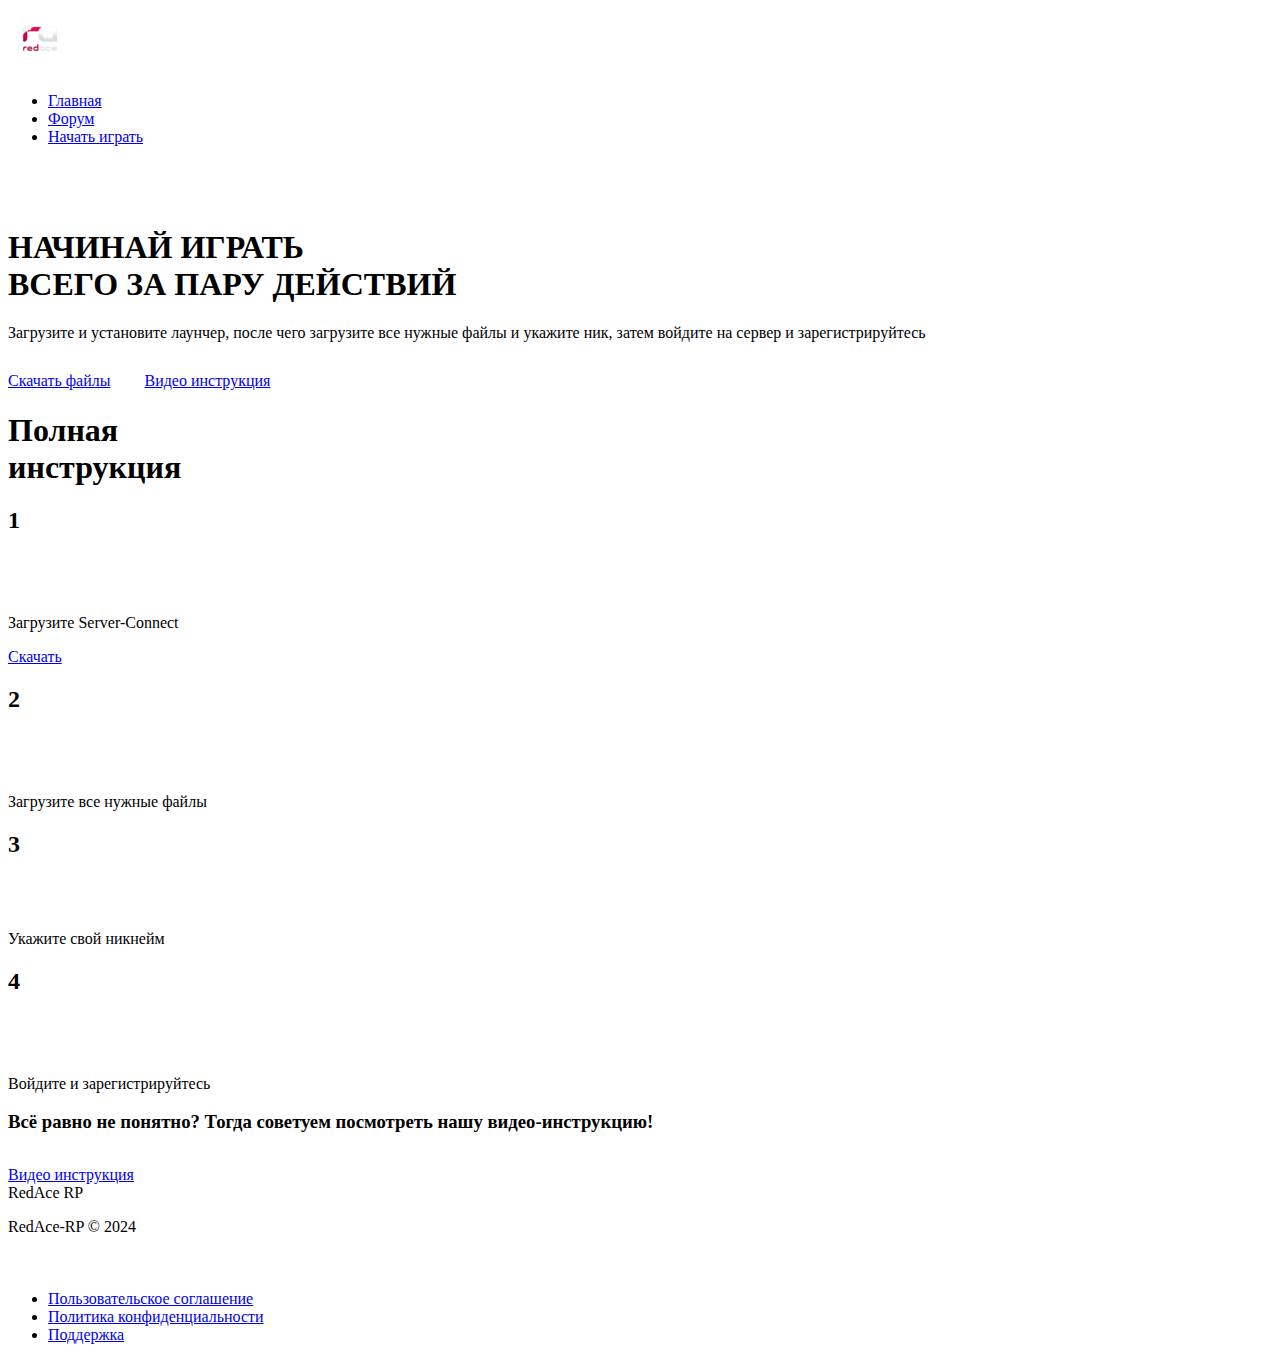
==== howtostart.html @ 902d8d25 "Add files via upload" ====
<!DOCTYPE html>
<html lang="en">
<head>
    <meta charset="UTF-8">
    <meta http-equiv="X-UA-Compatible" content="IE=edge">
    <link rel="stylesheet" href="css/style.css@v=1704578731.css">
    <link rel="shortcut icon" href="img/hs.png" type="image/x-icon">
    <title>Начать играть | REDACE-RP</title>
</head>
<body>
    <div class="header">
        <div class="header__content">
            <a class="logo--header" href="/">
                <img src="img/hs.png">
            </a>
            <div class="nav">
                <ul>
                    <li><a class="nav-link" href="/">Главная</a></li>
                    <li><a class="nav-link" href="https://vk.com/heving.studio">Форум</a></li>
                    <li><a class="nav-link active" href="howtostart">Начать играть</a></li>
                </ul>
            </div>
        </div>
    </div>

    <div class="wrapper">
        <div class="wrapper__content" style="margin-top: 83px;">
            <div class="howtostart-block">
               <div class="start-block">
                    <div class="info">
                        <h1>НАЧИНАЙ ИГРАТЬ<br><span>ВСЕГО ЗА ПАРУ ДЕЙСТВИЙ</span></h1>
                        <p>Загрузите и установите лаунчер, после чего загрузите все нужные файлы и укажите ник, затем войдите на сервер и зарегистрируйтесь</p>
                    </div>
                    <div class="btns">
                        <a class="btn-fill" href="https://mega.nz/file/3qZ2GBBK#aEPrlbxE-dxtOmDJEkq-qwcMzTzbRo87Jn2hB1p1kPQ">Скачать файлы<img src="img/download.svg"></a>
                        <a class="btn-trans" href="https://www.youtube.com/@cdywht">Видео инструкция<img src="img/play.svg"></a>
                    </div>
               </div>
               <div class="instruction">
                <h1>Полная<br><span>инструкция</span></h1>
                <div class="steps">
                    <div class="step">
                        <h2>1</h2>
                        <img src="img/dwn.svg" style="width: 44px;">
                        <p>Загрузите Server-Connect</p>
                        <a href="https://mega.nz/file/3qZ2GBBK#aEPrlbxE-dxtOmDJEkq-qwcMzTzbRo87Jn2hB1p1kPQ">Скачать</a>
                    </div>
                    <div class="step">
                        <h2>2</h2>
                        <img src="img/file.svg">
                        <p>Загрузите все нужные файлы</p>
                    </div>
                    <div class="step">
                        <h2>3</h2>
                        <img src="img/Vector.svg">
                        <p>Укажите свой никнейм</p>
                    </div>
                    <div class="step">
                        <h2>4</h2>
                        <img src="img/stkn.svg">
                        <p>Войдите и зарегистрируйтесь</p>
                    </div>
                </div>
                <h3>Всё равно не понятно? Тогда советуем посмотреть нашу видео-инструкцию!</h3>
                <a class="btn-long" href="https://www.youtube.com/@cdywht">Видео инструкция<img src="img/play.svg"></a>
            </div>
            </div>
            <div class="footer">
                <div class="copyright">
                    <a>RedAce<span> RP</span></a>
                    <p>RedAce-RP © 2024</p>
                </div>
                <img src="img/razd.svg">
                <div class="nav">
                    <ul>
                    <li><a href="./terms.html">Пользовательское соглашение</a></li>
                        <li><a href="./policy.html">Политика конфиденциальности</a></li>
                        <li><a href="https://discord.gg/FdBRVKJmT2">Поддержка</a></li> 
                    </ul>
                </div>
            </div>
        </div>
    </div>
</body>
</html>
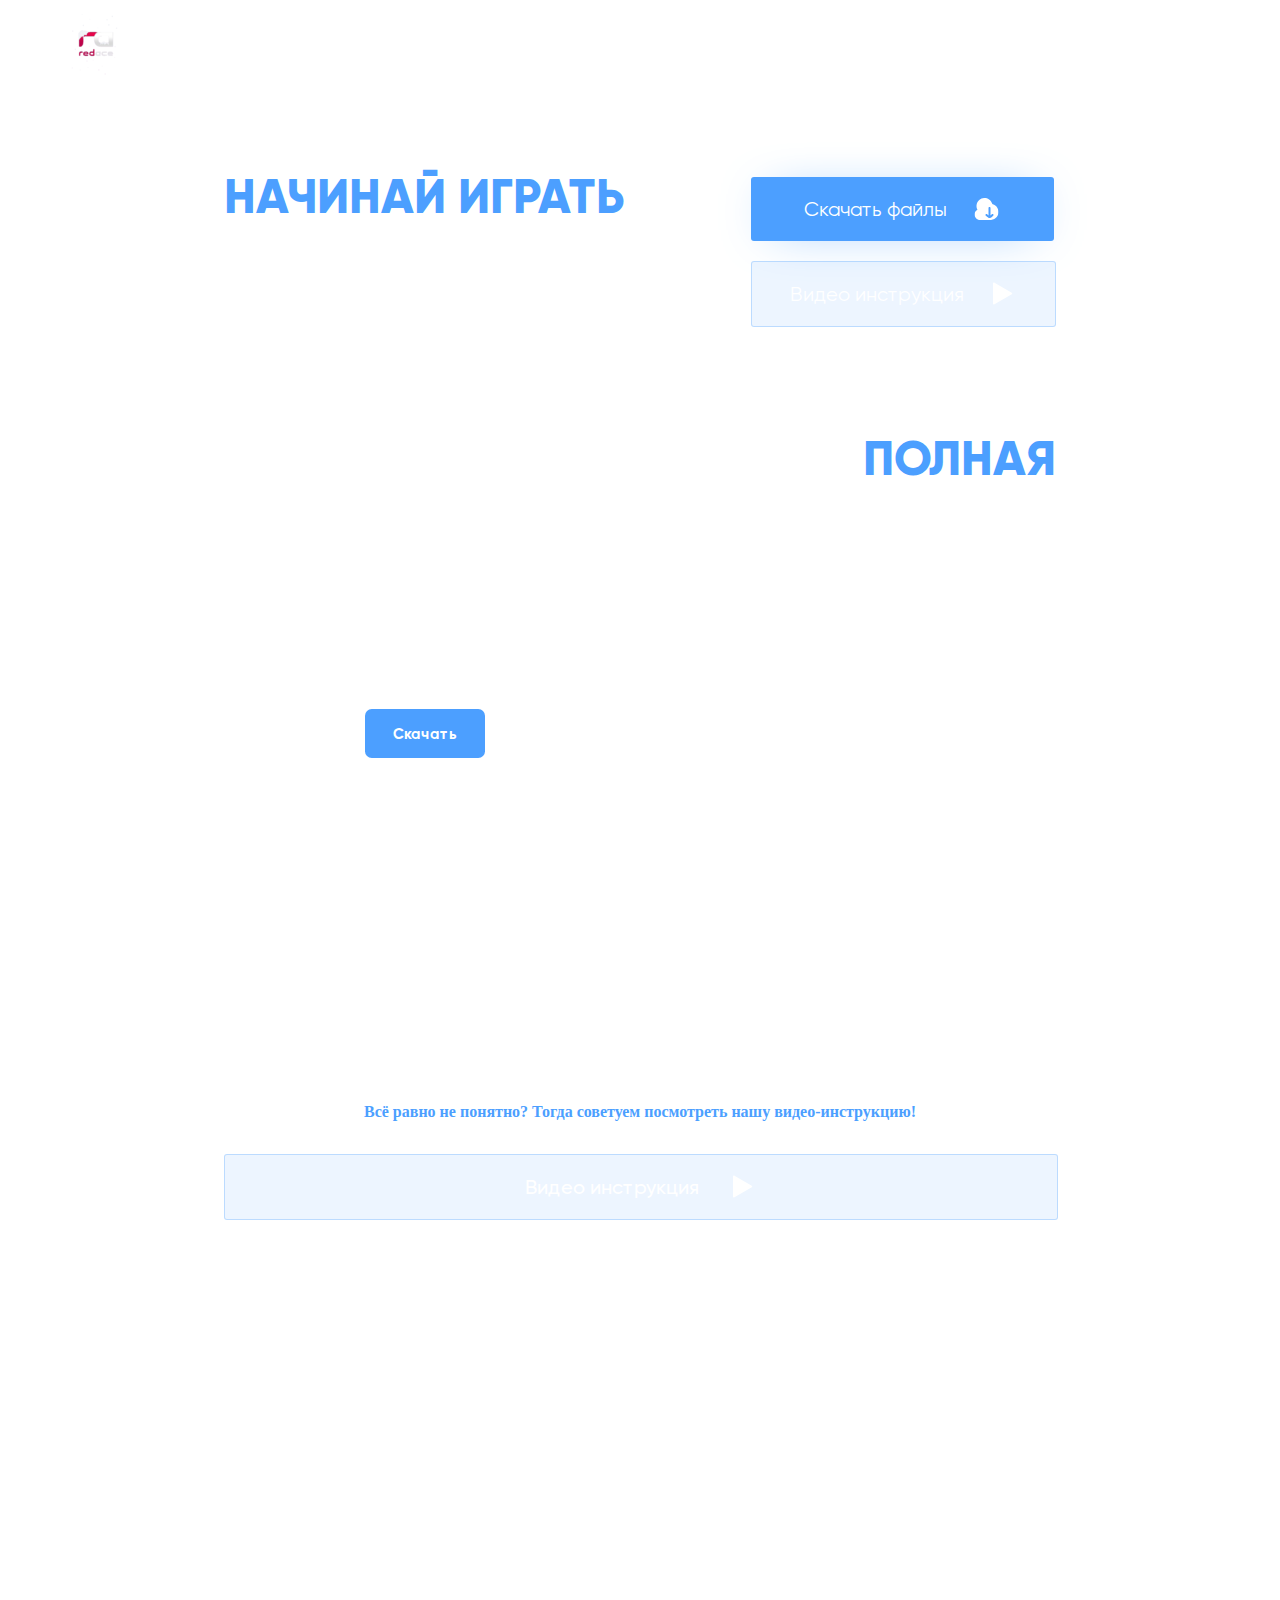
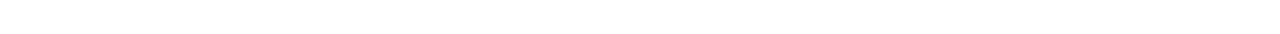
==== commit 550bc607: "Add files via upload" ====
--- a/howtostart.html
+++ b/howtostart.html
@@ -45,7 +45,7 @@
                         <h2>1</h2>
                         <img src="img/dwn.svg" style="width: 44px;">
                         <p>Загрузите Server-Connect</p>
-                        <a href="https://mega.nz/file/3qZ2GBBK#aEPrlbxE-dxtOmDJEkq-qwcMzTzbRo87Jn2hB1p1kPQ">Скачать</a>
+                        <a href="https://mega.nz/file/TioSQJgT#71wP_K9rb1QqHiqek_bzu9-ZWwdwQxeBvgwRsgRzX8I">Скачать</a>
                     </div>
                     <div class="step">
                         <h2>2</h2>
--- a/css/style.css@v=1704578731.css
+++ b/css/style.css@v=1704578731.css
@@ -0,0 +1,1734 @@
+@import url(fonts.css);
+* {
+  padding: 0;
+  margin: 0;
+}
+
+body {
+  overflow-x: hidden;
+  width: 100vw;
+  height: auto;
+  background-image: url("../img/bg.png");
+  background-size: cover;
+  background-repeat: no-repeat;
+  font-family: "Gilroy";
+  -webkit-user-select: none;
+     -moz-user-select: none;
+          user-select: none;
+  user-zoom: none;
+}
+body::-webkit-scrollbar {
+  display: none;
+}
+
+.level {
+  display: none;
+}
+
+.header {
+  width: 100%;
+  height: 93px;
+  display: flex;
+  align-items: center;
+  justify-content: center;
+  border-bottom: 1px solid rgba(255, 255, 255, 0.1);
+}
+.header .header__content {
+  width: 65%;
+  height: 50px;
+  display: flex;
+  justify-content: space-between;
+  align-items: center;
+}
+.header .header__content .logo--header {
+  transition: 0.5s ease;
+}
+.header .header__content .logo--header:hover {
+  transform: scale(1.1);
+}
+.header .header__content .nav ul {
+  display: flex;
+  list-style-type: none;
+  gap: 68px;
+}
+.header .header__content .nav ul li .nav-link {
+  font-weight: 500;
+  text-decoration: none;
+  color: rgba(255, 255, 255, 0.45);
+  transition: 0.5s ease;
+}
+.header .header__content .nav ul li .nav-link:hover {
+  color: white;
+}
+.header .header__content .nav ul li .active {
+  color: white;
+}
+.header .header__content .btn--header {
+  font-weight: 500;
+  text-decoration: none;
+  color: white;
+  width: 176px;
+  height: 43px;
+  background: #4C9FFF;
+  border-radius: 6px;
+  display: flex;
+  align-items: center;
+  justify-content: center;
+  transition: 0.5s ease;
+}
+.header .header__content .btn--header:hover {
+  box-shadow: 0px 3px 40px rgba(76, 159, 255, 0.3);
+}
+
+.wrapper {
+  width: 100%;
+  height: auto;
+  display: flex;
+  justify-content: center;
+}
+.wrapper .wrapper__content {
+  margin-top: 140px;
+  width: 65%;
+  height: 100%;
+}
+.wrapper .wrapper__content .person-index {
+  position: absolute;
+  right: 11px;
+  top: 170px;
+}
+.wrapper .wrapper__content .person-lc {
+  position: absolute;
+  right: 366px;
+  top: 170px;
+}
+.wrapper .wrapper__content .person-lc img {
+  width: 620px;
+}
+.wrapper .wrapper__content .person-auth {
+  position: absolute;
+  left: 229px;
+  top: 170px;
+}
+.wrapper .wrapper__content .auth-form {
+  width: 100%;
+  height: 600px;
+  display: flex;
+  justify-content: right;
+}
+.wrapper .wrapper__content .auth-form .form {
+  width: 416px;
+  display: flex;
+  flex-direction: column;
+  gap: 41px;
+}
+.wrapper .wrapper__content .auth-form .form h1 {
+  font-weight: 800;
+  font-size: 42px;
+  color: #4C9FFF;
+  text-transform: uppercase;
+  line-height: 51px;
+}
+.wrapper .wrapper__content .auth-form .form h1 span {
+  font-weight: 300;
+  font-size: 42px;
+  color: white;
+}
+.wrapper .wrapper__content .auth-form .form .inpts {
+  display: flex;
+  width: 100%;
+  flex-direction: column;
+  gap: 18px;
+}
+.wrapper .wrapper__content .auth-form .form .inpts .servers {
+  display: flex;
+  align-items: center;
+  justify-content: space-between;
+}
+.wrapper .wrapper__content .auth-form .form .inpts .server {
+  border: 1px solid #4C9FFF;
+  background: rgba(76, 159, 255, 0.1);
+  border-radius: 8.69px;
+  display: flex;
+  align-items: center;
+  gap: 15px;
+  width: 190px;
+  height: 73px;
+  box-sizing: border-box;
+  justify-content: center;
+  cursor: pointer;
+}
+.wrapper .wrapper__content .auth-form .form .inpts .server:hover {
+  transition: 0.4s ease;
+  background: #4C9FFF;
+  cursor: pointer;
+}
+.wrapper .wrapper__content .auth-form .form .inpts .server a {
+  font-weight: 700;
+  font-size: 14px;
+  color: white;
+}
+.wrapper .wrapper__content .auth-form .form .inpts .server-active {
+  background: #4C9FFF;
+  border: 1px solid #4C9FFF;
+}
+.wrapper .wrapper__content .auth-form .form .inpts .input {
+  width: 411px;
+  position: relative;
+}
+.wrapper .wrapper__content .auth-form .form .inpts .input input {
+  width: 100%;
+  height: 73px;
+  background: rgba(76, 159, 255, 0.1);
+  border: 1px solid rgba(76, 159, 255, 0.3);
+  border-radius: 8.69px;
+  outline: none;
+  font-family: "Gilroy";
+  font-weight: 500;
+  font-size: 15px;
+  color: #587392;
+  box-sizing: border-box;
+  padding: 28px 30px 28px 80px;
+  transition: 0.5s ease;
+}
+.wrapper .wrapper__content .auth-form .form .inpts .input input::-moz-placeholder {
+  font-weight: 500;
+  font-size: 15px;
+  color: #5B738F;
+}
+.wrapper .wrapper__content .auth-form .form .inpts .input input::placeholder {
+  font-weight: 500;
+  font-size: 15px;
+  color: #5B738F;
+}
+.wrapper .wrapper__content .auth-form .form .inpts .input input:focus {
+  border: 1px solid rgba(76, 159, 255, 0.8);
+}
+.wrapper .wrapper__content .auth-form .form .inpts .input img {
+  position: absolute;
+  left: 33px;
+  top: 25px;
+}
+.wrapper .wrapper__content .auth-form .form .inpts .href {
+  width: 100%;
+  text-align: right;
+  text-decoration: none;
+  font-size: 14px;
+  font-weight: 300;
+  color: #4C9FFF;
+}
+.wrapper .wrapper__content .auth-form .form .inpts .btn {
+  background: #4C9FFF;
+  box-shadow: 0px 3.47778px 112.158px rgba(76, 159, 255, 0.57);
+  border-radius: 9px;
+  width: 411px;
+  height: 73px;
+  display: flex;
+  align-items: center;
+  justify-content: center;
+  transition: 0.5s ease;
+  color: white;
+  font-weight: 700;
+  font-size: 18px;
+  cursor: pointer;
+}
+.wrapper .wrapper__content .auth-form .form .inpts .btn:hover {
+  box-shadow: 0px 4px 130px rgba(76, 159, 255, 0.57);
+}
+.wrapper .wrapper__content .status-online {
+  display: flex;
+  flex-direction: column;
+  gap: 22px;
+  margin-top: 100px;
+}
+.wrapper .wrapper__content .main-info {
+  width: 100%;
+  display: flex;
+  flex-direction: column;
+  margin-top: 261px;
+  gap: 29px;
+}
+.wrapper .wrapper__content .main-info h1 {
+  text-transform: uppercase;
+  font-weight: 800;
+  color: white;
+  font-size: 24px;
+}
+.wrapper .wrapper__content .main-info h1 span {
+  font-weight: 300;
+}
+.wrapper .wrapper__content .main-info .block {
+  display: flex;
+  gap: 22px;
+  flex-wrap: wrap;
+}
+.wrapper .wrapper__content .main-info .block .bigger {
+  width: 612px;
+  height: 452px;
+  display: flex;
+  align-items: center;
+  justify-content: center;
+  background: rgba(70, 255, 89, 0.1);
+  border: 1px solid rgba(70, 255, 89, 0.3);
+  border-radius: 12px;
+  flex-direction: column;
+  position: relative;
+  overflow: hidden;
+  gap: 55px;
+  transition: 0.5s ease;
+}
+.wrapper .wrapper__content .main-info .block .bigger:hover {
+  background: rgba(70, 255, 89, 0.2);
+  border: 1px solid rgba(70, 255, 89, 0.4);
+}
+.wrapper .wrapper__content .main-info .block .bigger .icon {
+  width: 64px;
+  height: 64px;
+  display: flex;
+  align-items: center;
+  justify-content: center;
+  border: 1px solid rgba(255, 255, 255, 0.1);
+  border-radius: 50%;
+}
+.wrapper .wrapper__content .main-info .block .bigger .icontrans {
+  position: absolute;
+  right: 0;
+  bottom: -5px;
+}
+.wrapper .wrapper__content .main-info .block .bigger .info {
+  text-align: center;
+}
+.wrapper .wrapper__content .main-info .block .bigger .info a {
+  color: white;
+  font-size: 22px;
+  font-weight: 800;
+}
+.wrapper .wrapper__content .main-info .block .bigger .info a span {
+  color: rgba(70, 255, 89, 0.45);
+}
+.wrapper .wrapper__content .main-info .block .bigger .info p {
+  font-weight: 300;
+  color: white;
+  font-size: 16px;
+}
+.wrapper .wrapper__content .main-info .block .twoone {
+  display: flex;
+  flex-direction: column;
+  gap: 22px;
+}
+.wrapper .wrapper__content .main-info .block .twoone .large {
+  width: 555px;
+  height: 215px;
+  border-radius: 8px;
+  box-sizing: border-box;
+  display: flex;
+  flex-direction: column;
+  gap: 35px;
+  padding: 33px;
+  position: relative;
+  overflow: hidden;
+}
+.wrapper .wrapper__content .main-info .block .twoone .large .icontrans {
+  position: absolute;
+  right: 0;
+  bottom: -5px;
+}
+.wrapper .wrapper__content .main-info .block .twoone .large .icon {
+  width: 64px;
+  height: 64px;
+  display: flex;
+  align-items: center;
+  justify-content: center;
+  border: 1px solid rgba(255, 255, 255, 0.1);
+  border-radius: 50%;
+}
+.wrapper .wrapper__content .main-info .block .twoone .yellower {
+  background: rgba(229, 255, 70, 0.1);
+  border: 1px solid rgba(229, 255, 70, 0.3);
+  transition: 0.5s ease;
+}
+.wrapper .wrapper__content .main-info .block .twoone .yellower:hover {
+  background: rgba(229, 255, 70, 0.2);
+  border: 1px solid rgba(229, 255, 70, 0.4);
+}
+.wrapper .wrapper__content .main-info .block .twoone .yellower .info a {
+  color: white;
+  font-size: 22px;
+  font-weight: 800;
+}
+.wrapper .wrapper__content .main-info .block .twoone .yellower .info a span {
+  color: rgba(229, 255, 70, 0.45);
+}
+.wrapper .wrapper__content .main-info .block .twoone .yellower .info p {
+  font-weight: 300;
+  color: white;
+  font-size: 16px;
+}
+.wrapper .wrapper__content .main-info .block .twoone .bluez {
+  background: rgba(70, 233, 255, 0.1);
+  border: 1px solid rgba(70, 233, 255, 0.3);
+  transition: 0.5s ease;
+}
+.wrapper .wrapper__content .main-info .block .twoone .bluez:hover {
+  background: rgba(70, 233, 255, 0.2);
+  border: 1px solid rgba(70, 233, 255, 0.4);
+}
+.wrapper .wrapper__content .main-info .block .twoone .bluez .info a {
+  color: white;
+  font-size: 22px;
+  font-weight: 800;
+}
+.wrapper .wrapper__content .main-info .block .twoone .bluez .info a span {
+  color: rgba(70, 233, 255, 0.45);
+}
+.wrapper .wrapper__content .main-info .block .twoone .bluez .info p {
+  font-weight: 300;
+  color: white;
+  font-size: 16px;
+}
+.wrapper .wrapper__content .main-info .block .bigstr {
+  width: 380px;
+  height: 215px;
+  display: flex;
+  flex-direction: column;
+  gap: 30px;
+  border-radius: 8px;
+  box-sizing: border-box;
+  padding: 33px;
+  position: relative;
+  overflow: hidden;
+}
+.wrapper .wrapper__content .main-info .block .bigstr .icon {
+  width: 64px;
+  height: 64px;
+  display: flex;
+  align-items: center;
+  justify-content: center;
+  border: 1px solid rgba(255, 255, 255, 0.1);
+  border-radius: 32px;
+}
+.wrapper .wrapper__content .main-info .block .bigstr .info {
+  display: flex;
+  flex-direction: column;
+  gap: 5px;
+}
+.wrapper .wrapper__content .main-info .block .grayr {
+  background: rgba(255, 255, 255, 0.1);
+  border: 1px solid rgba(255, 255, 255, 0.3);
+  transition: 0.5s ease;
+}
+.wrapper .wrapper__content .main-info .block .grayr:hover {
+  background: rgba(255, 255, 255, 0.2);
+  border: 1px solid rgba(255, 255, 255, 0.4);
+}
+.wrapper .wrapper__content .main-info .block .grayr .icontrans {
+  position: absolute;
+  right: 0;
+  bottom: -5px;
+}
+.wrapper .wrapper__content .main-info .block .grayr .info a {
+  font-weight: 800;
+  font-size: 22px;
+  color: white;
+}
+.wrapper .wrapper__content .main-info .block .grayr .info p {
+  font-weight: 300;
+  color: white;
+}
+.wrapper .wrapper__content .main-info .block .purpler {
+  background: rgba(193, 131, 255, 0.1);
+  border: 1px solid rgba(193, 131, 255, 0.3);
+  transition: 0.5s ease;
+}
+.wrapper .wrapper__content .main-info .block .purpler:hover {
+  background: rgba(193, 131, 255, 0.2);
+  border: 1px solid rgba(193, 131, 255, 0.4);
+}
+.wrapper .wrapper__content .main-info .block .purpler .icontrans {
+  position: absolute;
+  right: 0;
+  bottom: -5px;
+}
+.wrapper .wrapper__content .main-info .block .purpler .icontrans {
+  position: absolute;
+  right: 0;
+  bottom: -5px;
+}
+.wrapper .wrapper__content .main-info .block .purpler .info a {
+  font-weight: 300;
+  font-size: 22px;
+  color: white;
+}
+.wrapper .wrapper__content .main-info .block .purpler .info a span {
+  font-weight: 800;
+  font-size: 22px;
+  color: #C183FF;
+}
+.wrapper .wrapper__content .main-info .block .purpler .info p {
+  font-weight: 300;
+  color: white;
+}
+.wrapper .wrapper__content .main-info .block .purpler .info p span {
+  color: #C183FF;
+}
+.wrapper .wrapper__content .main-info .block .oranger {
+  background: rgba(255, 199, 115, 0.1);
+  border: 1px solid rgba(255, 199, 115, 0.3);
+  transition: 0.5s ease;
+}
+.wrapper .wrapper__content .main-info .block .oranger:hover {
+  background: rgba(255, 199, 115, 0.2);
+  border: 1px solid rgba(255, 199, 115, 0.4);
+}
+.wrapper .wrapper__content .main-info .block .oranger .icontrans {
+  position: absolute;
+  right: 0;
+  bottom: -5px;
+}
+.wrapper .wrapper__content .main-info .block .oranger .icontrans {
+  position: absolute;
+  right: 0;
+  bottom: -5px;
+}
+.wrapper .wrapper__content .main-info .block .oranger .info a {
+  font-weight: 300;
+  font-size: 22px;
+  color: white;
+}
+.wrapper .wrapper__content .main-info .block .oranger .info a span {
+  font-weight: 800;
+  font-size: 22px;
+  color: #FFFFC7;
+}
+.wrapper .wrapper__content .main-info .block .oranger .info p {
+  font-weight: 300;
+  color: white;
+}
+.wrapper .wrapper__content .main-info .block .oranger .info p span {
+  color: #C183FF;
+}
+.wrapper .wrapper__content .main-info .block .greener {
+  background: rgba(163, 255, 140, 0.1);
+  border: 1px solid rgba(163, 255, 140, 0.3);
+  transition: 0.5s ease;
+}
+.wrapper .wrapper__content .main-info .block .greener:hover {
+  background: rgba(163, 255, 140, 0.2);
+  border: 1px solid rgba(163, 255, 140, 0.4);
+}
+.wrapper .wrapper__content .main-info .block .greener .icontrans {
+  position: absolute;
+  right: 0;
+  bottom: -5px;
+}
+.wrapper .wrapper__content .main-info .block .greener .icontrans {
+  position: absolute;
+  right: 0;
+  bottom: -5px;
+}
+.wrapper .wrapper__content .main-info .block .greener .info a {
+  font-weight: 800;
+  font-size: 22px;
+  color: #A3FF8C;
+}
+.wrapper .wrapper__content .main-info .block .greener .info p {
+  font-weight: 300;
+  color: white;
+}
+.wrapper .wrapper__content .main-info .block .greener .info p span {
+  color: #C183FF;
+}
+.wrapper .wrapper__content .main-info .block .bluer {
+  background: rgba(162, 171, 255, 0.1);
+  border: 1px solid rgba(161, 171, 255, 0.3);
+  transition: 0.5s ease;
+}
+.wrapper .wrapper__content .main-info .block .bluer:hover {
+  background: rgba(162, 171, 255, 0.2);
+  border: 1px solid rgba(161, 171, 255, 0.4);
+}
+.wrapper .wrapper__content .main-info .block .bluer .icontrans {
+  position: absolute;
+  right: 0;
+  bottom: -5px;
+}
+.wrapper .wrapper__content .main-info .block .bluer .icontrans {
+  position: absolute;
+  right: 0;
+  bottom: -5px;
+}
+.wrapper .wrapper__content .main-info .block .bluer .info a {
+  font-weight: 800;
+  font-size: 22px;
+  color: #A1ABFF;
+}
+.wrapper .wrapper__content .main-info .block .bluer .info p {
+  font-weight: 300;
+  color: white;
+}
+.wrapper .wrapper__content .main-info .block .blocker {
+  display: flex;
+  flex-direction: column;
+  gap: 20px;
+}
+.wrapper .wrapper__content .strokezz {
+  display: flex;
+  align-items: center;
+  gap: 45px;
+  width: 384px;
+  height: 98px;
+  border-radius: 8px;
+  box-sizing: border-box;
+  padding-left: 33px;
+}
+.wrapper .wrapper__content .strokezz .icon {
+  display: flex;
+  align-items: center;
+  justify-content: center;
+  width: 64px;
+  height: 64px;
+  border: 1px solid rgba(255, 255, 255, 0.1);
+  border-radius: 32px;
+}
+.wrapper .wrapper__content .grayz {
+  background: rgba(180, 180, 180, 0.1);
+  border: 1px solid rgba(180, 180, 180, 0.3);
+  transition: 0.5s ease;
+}
+.wrapper .wrapper__content .grayz:hover {
+  background: rgba(180, 180, 180, 0.2);
+  border: 1px solid rgba(180, 180, 180, 0.4);
+}
+.wrapper .wrapper__content .grayz .info {
+  display: flex;
+  flex-direction: column;
+  gap: 5px;
+}
+.wrapper .wrapper__content .grayz .info a {
+  font-weight: 800;
+  color: #B4B4B4;
+  font-size: 22px;
+}
+.wrapper .wrapper__content .grayz .info p {
+  font-weight: 300;
+  font-size: 16px;
+  color: #FFFFFF;
+}
+.wrapper .wrapper__content .orangeyz {
+  background: rgba(255, 141, 116, 0.1);
+  border: 1px solid rgba(255, 141, 116, 0.3);
+  transition: 0.5s ease;
+}
+.wrapper .wrapper__content .orangeyz:hover {
+  background: rgba(255, 141, 116, 0.2);
+  border: 1px solid rgba(255, 141, 116, 0.4);
+}
+.wrapper .wrapper__content .orangeyz .info {
+  display: flex;
+  flex-direction: column;
+  gap: 5px;
+}
+.wrapper .wrapper__content .orangeyz .info a {
+  font-weight: 800;
+  color: #FF8D74;
+  font-size: 22px;
+}
+.wrapper .wrapper__content .orangeyz .info p {
+  font-weight: 300;
+  font-size: 16px;
+  color: #FFFFFF;
+}
+.wrapper .wrapper__content .greenz {
+  background: rgba(165, 255, 157, 0.1);
+  border: 1px solid rgba(165, 255, 157, 0.3);
+  transition: 0.5s ease;
+}
+.wrapper .wrapper__content .greenz:hover {
+  background: rgba(165, 255, 157, 0.2);
+  border: 1px solid rgba(165, 255, 157, 0.4);
+}
+.wrapper .wrapper__content .greenz .info {
+  display: flex;
+  flex-direction: column;
+  gap: 5px;
+}
+.wrapper .wrapper__content .greenz .info a {
+  font-weight: 800;
+  color: #A5FF9D;
+  font-size: 22px;
+}
+.wrapper .wrapper__content .greenz .info p {
+  font-weight: 300;
+  font-size: 16px;
+  color: #FFFFFF;
+}
+.wrapper .wrapper__content .yellowz {
+  background: rgba(255, 235, 128, 0.1);
+  border: 1px solid rgba(255, 235, 128, 0.3);
+  transition: 0.5s ease;
+}
+.wrapper .wrapper__content .yellowz:hover {
+  background: rgba(255, 235, 128, 0.2);
+  border: 1px solid rgba(255, 235, 128, 0.4);
+}
+.wrapper .wrapper__content .yellowz .info {
+  display: flex;
+  flex-direction: column;
+  gap: 5px;
+}
+.wrapper .wrapper__content .yellowz .info a {
+  font-weight: 800;
+  color: #FFEB80;
+  font-size: 22px;
+}
+.wrapper .wrapper__content .yellowz .info p {
+  font-weight: 300;
+  font-size: 16px;
+  color: #FFFFFF;
+}
+.wrapper .wrapper__content .orangez {
+  background: rgba(255, 160, 107, 0.1);
+  border: 1px solid rgba(255, 160, 107, 0.3);
+  transition: 0.5s ease;
+}
+.wrapper .wrapper__content .orangez:hover {
+  background: rgba(255, 160, 107, 0.2);
+  border: 1px solid rgba(255, 160, 107, 0.4);
+}
+.wrapper .wrapper__content .orangez .info {
+  display: flex;
+  flex-direction: column;
+  gap: 5px;
+}
+.wrapper .wrapper__content .orangez .info a {
+  font-weight: 800;
+  color: #FFA06B;
+  font-size: 20px;
+}
+.wrapper .wrapper__content .orangez .info p {
+  font-weight: 300;
+  font-size: 16px;
+  color: #FFFFFF;
+}
+.wrapper .wrapper__content .redz {
+  background: rgba(255, 107, 107, 0.1);
+  border: 1px solid rgba(255, 107, 107, 0.3);
+  transition: 0.5s ease;
+}
+.wrapper .wrapper__content .redz:hover {
+  background: rgba(255, 107, 107, 0.2);
+  border: 1px solid rgba(255, 107, 107, 0.4);
+}
+.wrapper .wrapper__content .redz .info {
+  display: flex;
+  flex-direction: column;
+  gap: 5px;
+}
+.wrapper .wrapper__content .redz .info a {
+  font-weight: 800;
+  color: #FF6B6B;
+  font-size: 22px;
+}
+.wrapper .wrapper__content .redz .info p {
+  font-weight: 300;
+  font-size: 16px;
+  color: #FFFFFF;
+}
+.wrapper .wrapper__content .start-game {
+  -webkit-user-select: none;
+     -moz-user-select: none;
+          user-select: none;
+  display: flex;
+  flex-direction: column;
+  gap: 30px;
+}
+.wrapper .wrapper__content .start-game .name-block {
+  display: flex;
+  flex-direction: column;
+  gap: 19px;
+}
+.wrapper .wrapper__content .start-game .name-block h1 {
+  color: white;
+  font-size: 60px;
+  line-height: 60px;
+}
+.wrapper .wrapper__content .start-game .name-block h1 span {
+  color: #4C9FFF;
+}
+.wrapper .wrapper__content .start-game .name-block p {
+  font-weight: 400;
+  max-width: 800px;
+  color: white;
+  font-size: 18px;
+  line-height: 35px;
+}
+.wrapper .wrapper__content .start-game .start {
+  display: flex;
+  align-items: center;
+  gap: 64px;
+}
+.wrapper .wrapper__content .start-game .start .btn {
+  width: 243px;
+  height: 65px;
+  display: flex;
+  gap: 30px;
+  align-items: center;
+  justify-content: center;
+  color: white;
+  background: #4C9FFF;
+  box-shadow: 0px 25px 112px rgba(76, 159, 255, 0.57);
+  border-radius: 9px;
+  cursor: pointer;
+  transition: 0.5s ease;
+  font-weight: 700;
+  font-size: 18px;
+  text-decoration: none;
+}
+.wrapper .wrapper__content .start-game .start .btn:hover {
+  box-shadow: 0px 25px 150px rgba(76, 159, 255, 0.57);
+}
+.wrapper .wrapper__content .start-game .start p {
+  font-size: 14px;
+  color: rgba(255, 255, 255, 0.4);
+  font-weight: 400;
+}
+.wrapper .wrapper__content .donate-block {
+  width: 416px;
+  display: flex;
+  flex-direction: column;
+  gap: 41px;
+}
+.wrapper .wrapper__content .donate-block .servers {
+  display: flex;
+  align-items: center;
+  justify-content: space-between;
+}
+.wrapper .wrapper__content .donate-block .server {
+  border: 1px solid #4C9FFF;
+  background: rgba(76, 159, 255, 0.1);
+  border-radius: 8.69px;
+  display: flex;
+  align-items: center;
+  gap: 15px;
+  width: 190px;
+  height: 73px;
+  box-sizing: border-box;
+  justify-content: center;
+  cursor: pointer;
+}
+.wrapper .wrapper__content .donate-block .server:hover {
+  transition: 0.4s ease;
+  background: #4C9FFF;
+  cursor: pointer;
+}
+.wrapper .wrapper__content .donate-block .server a {
+  font-weight: 700;
+  font-size: 14px;
+  color: white;
+}
+.wrapper .wrapper__content .donate-block .server-active {
+  background: #4C9FFF;
+  border: 1px solid #4C9FFF;
+}
+.wrapper .wrapper__content .donate-block h1 {
+  font-weight: 800;
+  font-size: 42px;
+  line-height: 51px;
+  color: #4C9FFF;
+  text-transform: uppercase;
+}
+.wrapper .wrapper__content .donate-block h1 span {
+  font-size: 42px;
+  color: white;
+  font-weight: 300;
+}
+.wrapper .wrapper__content .donate-block .form {
+  display: flex;
+  flex-direction: column;
+  gap: 18px;
+}
+.wrapper .wrapper__content .donate-block .form .inp {
+  width: 411px;
+  position: relative;
+}
+.wrapper .wrapper__content .donate-block .form .inp input {
+  width: 100%;
+  height: 73px;
+  background: rgba(76, 159, 255, 0.1);
+  border: 1px solid rgba(76, 159, 255, 0.3);
+  border-radius: 8.69px;
+  outline: none;
+  font-family: "Gilroy";
+  font-weight: 500;
+  font-size: 15px;
+  color: #587392;
+  box-sizing: border-box;
+  padding: 28px 30px 28px 80px;
+  transition: 0.5s ease;
+}
+.wrapper .wrapper__content .donate-block .form .inp input::-moz-placeholder {
+  font-weight: 500;
+  font-size: 15px;
+  color: #5B738F;
+}
+.wrapper .wrapper__content .donate-block .form .inp input::placeholder {
+  font-weight: 500;
+  font-size: 15px;
+  color: #5B738F;
+}
+.wrapper .wrapper__content .donate-block .form .inp input:focus {
+  border: 1px solid rgba(76, 159, 255, 0.8);
+}
+.wrapper .wrapper__content .donate-block .form .inp img {
+  position: absolute;
+  left: 33px;
+  top: 25px;
+}
+.wrapper .wrapper__content .donate-block .form p {
+  font-weight: 300;
+  color: white;
+  font-size: 14px;
+}
+.wrapper .wrapper__content .donate-block .form p a {
+  color: #4C9FFF;
+}
+.wrapper .wrapper__content .donate-block .form .btn {
+  width: 411px;
+  height: 73px;
+  background: #4C9FFF;
+  box-shadow: 0px 3.47778px 112.158px rgba(76, 159, 255, 0.57);
+  border-radius: 9px;
+  font-weight: 700;
+  font-size: 18px;
+  color: white;
+  display: flex;
+  align-items: center;
+  justify-content: center;
+  cursor: pointer;
+  transition: 0.5s ease;
+}
+.wrapper .wrapper__content .donate-block .form .btn:hover {
+  box-shadow: 0px 6px 130px rgba(76, 159, 255, 0.57);
+}
+.wrapper .wrapper__content .forbes {
+  width: 100%;
+  display: flex;
+  flex-direction: column;
+  align-items: center;
+}
+.wrapper .wrapper__content .forbes .servers {
+  display: flex;
+  align-items: center;
+  justify-content: space-between;
+  gap: 30px;
+  margin-top: 40px;
+}
+.wrapper .wrapper__content .forbes .server {
+  border: 1px solid #4C9FFF;
+  background: rgba(76, 159, 255, 0.1);
+  border-radius: 8.69px;
+  display: flex;
+  align-items: center;
+  gap: 15px;
+  width: 190px;
+  height: 50px;
+  box-sizing: border-box;
+  justify-content: center;
+  cursor: pointer;
+}
+.wrapper .wrapper__content .forbes .server:hover {
+  transition: 0.4s ease;
+  background: #4C9FFF;
+  cursor: pointer;
+}
+.wrapper .wrapper__content .forbes .server a {
+  font-weight: 700;
+  font-size: 14px;
+  color: white;
+}
+.wrapper .wrapper__content .forbes .server-active {
+  background: #4C9FFF;
+  border: 1px solid #4C9FFF;
+}
+.wrapper .wrapper__content .forbes .type {
+  margin-top: 50px;
+  display: flex;
+  align-items: center;
+  gap: 28px;
+}
+.wrapper .wrapper__content .forbes .type .btn {
+  width: 303px;
+  height: 58px;
+  display: flex;
+  align-items: center;
+  justify-content: center;
+  gap: 29px;
+  font-size: 20px;
+  line-height: 20px;
+  color: white;
+  font-weight: 500;
+  border-radius: 3px;
+  cursor: pointer;
+  transition: 0.4s ease;
+  background: #4C9FFF;
+  box-shadow: 0px 3px 50px -22px #4C9FFF;
+}
+.wrapper .wrapper__content .forbes .type .fill {
+  background: #4C9FFF;
+  box-shadow: 0px 3px 50px -22px #4C9FFF;
+}
+.wrapper .wrapper__content .forbes .type .trans {
+  background: rgba(76, 159, 255, 0.1);
+  border: 1px solid rgba(76, 159, 255, 0.3);
+}
+.wrapper .wrapper__content .forbes .top-forbes {
+  background-image: url("../img/tron.svg");
+  background-size: cover;
+  background-repeat: no-repeat;
+  background-position: center;
+  width: 729px;
+  height: 302px;
+  margin-top: 451px;
+  position: relative;
+}
+.wrapper .wrapper__content .forbes .top-forbes img {
+  width: 120px;
+}
+.wrapper .wrapper__content .forbes .top-forbes .first {
+  position: absolute;
+  left: 295px;
+  top: -350px;
+}
+.wrapper .wrapper__content .forbes .top-forbes .first .name {
+  margin-top: 122px;
+  display: flex;
+  justify-content: center;
+  flex-direction: column;
+  align-items: center;
+  gap: 3px;
+  width: 145px;
+}
+.wrapper .wrapper__content .forbes .top-forbes .first .name a {
+  color: #7B3C00;
+  font-weight: 800;
+  font-size: 16px;
+}
+.wrapper .wrapper__content .forbes .top-forbes .first .name p {
+  font-weight: 500;
+  color: white;
+}
+.wrapper .wrapper__content .forbes .top-forbes .second {
+  position: absolute;
+  left: 60px;
+  top: -300px;
+}
+.wrapper .wrapper__content .forbes .top-forbes .second .name {
+  margin-top: 73px;
+  display: flex;
+  flex-direction: column;
+  align-items: center;
+  gap: 3px;
+  width: 125px;
+}
+.wrapper .wrapper__content .forbes .top-forbes .second .name a {
+  color: #464954;
+  font-weight: 800;
+  font-size: 16px;
+}
+.wrapper .wrapper__content .forbes .top-forbes .second .name p {
+  font-weight: 500;
+  color: white;
+}
+.wrapper .wrapper__content .forbes .top-forbes .third {
+  position: absolute;
+  left: 534px;
+  top: -300px;
+}
+.wrapper .wrapper__content .forbes .top-forbes .third .name {
+  margin-top: 73px;
+  display: flex;
+  flex-direction: column;
+  align-items: center;
+  gap: 3px;
+  width: 160px;
+}
+.wrapper .wrapper__content .forbes .top-forbes .third .name a {
+  color: #412511;
+  font-weight: 800;
+  font-size: 16px;
+}
+.wrapper .wrapper__content .forbes .top-forbes .third .name p {
+  font-weight: 500;
+  color: white;
+}
+.wrapper .wrapper__content .forbes .more {
+  width: 729px;
+  margin-top: 40px;
+  display: flex;
+  flex-direction: column;
+  gap: 15px;
+}
+.wrapper .wrapper__content .forbes .more .stroke {
+  display: flex;
+  width: 100%;
+  justify-content: space-between;
+  align-items: center;
+}
+.wrapper .wrapper__content .forbes .more .stroke .numb {
+  border: 2px solid rgba(255, 255, 255, 0.3);
+  width: 40px;
+  height: 40px;
+  display: flex;
+  align-items: center;
+  justify-content: center;
+  font-weight: 500;
+  color: white;
+  border-radius: 50%;
+}
+.wrapper .wrapper__content .forbes .more .stroke a {
+  font-weight: 700;
+  color: white;
+}
+.wrapper .wrapper__content .forbes .more .stroke p {
+  color: white;
+  font-weight: 600;
+}
+.wrapper .wrapper__content .forbes .mores {
+  width: 729px;
+  margin-top: 40px;
+  display: flex;
+  flex-direction: column;
+  gap: 15px;
+}
+.wrapper .wrapper__content .forbes .mores .stroke {
+  display: flex;
+  width: 100%;
+  justify-content: space-between;
+  align-items: center;
+}
+.wrapper .wrapper__content .forbes .mores .stroke .numb {
+  border: 2px solid rgba(255, 255, 255, 0.3);
+  width: 40px;
+  height: 40px;
+  display: flex;
+  align-items: center;
+  justify-content: center;
+  font-weight: 500;
+  color: white;
+  border-radius: 50%;
+}
+.wrapper .wrapper__content .forbes .mores .stroke a {
+  font-weight: 700;
+  color: white;
+}
+.wrapper .wrapper__content .forbes .mores .stroke p {
+  color: white;
+  font-weight: 600;
+}
+.wrapper .wrapper__content .monitorings {
+  display: flex;
+  align-items: center;
+  gap: 30px;
+}
+.wrapper .wrapper__content .monitoring {
+  margin-top: 68px;
+  position: relative;
+}
+.wrapper .wrapper__content .monitoring .monitoring__content {
+  top: 33px;
+  left: 44px;
+  position: absolute;
+}
+.wrapper .wrapper__content .monitoring .monitoring__content .upper {
+  width: 210px;
+  display: flex;
+  justify-content: space-between;
+}
+.wrapper .wrapper__content .monitoring .monitoring__content .upper a {
+  color: white;
+  font-size: 18px;
+  font-weight: 400;
+}
+.wrapper .wrapper__content .monitoring .monitoring__content .down {
+  width: 210px;
+  height: 5px;
+  background: rgba(0, 0, 0, 0.3);
+  border-radius: 5px;
+  margin-top: 15px;
+}
+.wrapper .wrapper__content .monitoring .monitoring__content .down .p-bar {
+  width: 140px;
+  height: 5px;
+  background: #4C9FFF;
+  border-radius: 5px;
+}
+.wrapper .wrapper__content .howtostart-block {
+  width: 100%;
+}
+.wrapper .wrapper__content .howtostart-block .start-block {
+  width: 100%;
+  display: flex;
+  justify-content: space-between;
+}
+.wrapper .wrapper__content .howtostart-block .start-block .info {
+  display: flex;
+  flex-direction: column;
+}
+.wrapper .wrapper__content .howtostart-block .start-block .info h1 {
+  color: #4C9FFF;
+  font-weight: 800;
+  font-size: 48px;
+  line-height: 40px;
+}
+.wrapper .wrapper__content .howtostart-block .start-block .info h1 span {
+  color: white;
+  font-size: 48px;
+  font-weight: 300;
+  line-height: 58px;
+}
+.wrapper .wrapper__content .howtostart-block .start-block .info p {
+  max-width: 664px;
+  font-weight: 400;
+  line-height: 27px;
+  color: rgba(255, 255, 255, 0.7);
+}
+.wrapper .wrapper__content .howtostart-block .start-block .btns {
+  display: flex;
+  flex-direction: column;
+  gap: 20px;
+  text-decoration: none;
+}
+.wrapper .wrapper__content .howtostart-block .start-block .btns .btn-fill {
+  background: #4C9FFF;
+  box-shadow: 0px 3px 50px -22px #4C9FFF;
+  border-radius: 3px;
+  color: white;
+  display: flex;
+  align-items: center;
+  justify-content: center;
+  font-size: 20px;
+  font-weight: 400;
+  gap: 25px;
+  width: 303px;
+  height: 64px;
+  cursor: pointer;
+  text-decoration: none;
+}
+.wrapper .wrapper__content .howtostart-block .start-block .btns .btn-trans {
+  background: rgba(76, 159, 255, 0.1);
+  border: 1px solid rgba(76, 159, 255, 0.3);
+  border-radius: 3px;
+  width: 303px;
+  height: 64px;
+  gap: 25px;
+  color: white;
+  display: flex;
+  align-items: center;
+  justify-content: center;
+  font-size: 20px;
+  font-weight: 400;
+  cursor: pointer;
+  text-decoration: none;
+}
+.wrapper .wrapper__content .howtostart-block .instruction {
+  margin-top: 19px;
+  width: 100%;
+}
+.wrapper .wrapper__content .howtostart-block .instruction h1 {
+  width: 100%;
+  text-align: right;
+  color: #4C9FFF;
+  font-weight: 800;
+  line-height: 51px;
+  font-size: 48px;
+  text-transform: uppercase;
+}
+.wrapper .wrapper__content .howtostart-block .instruction h1 span {
+  color: white;
+  font-size: 48px;
+  line-height: 51px;
+  font-weight: 300;
+}
+.wrapper .wrapper__content .howtostart-block .instruction .steps {
+  width: 100%;
+  display: flex;
+  justify-content: space-between;
+  gap: 22px;
+  margin-top: 19px;
+}
+.wrapper .wrapper__content .howtostart-block .instruction .steps .step {
+  width: 402px;
+  height: 247px;
+  border: 1px solid rgba(255, 255, 255, 0.1);
+  border-radius: 8px;
+  position: relative;
+  overflow: hidden;
+  display: flex;
+  flex-direction: column;
+  align-items: center;
+  gap: 13px;
+  box-sizing: border-box;
+  padding-top: 70px;
+}
+.wrapper .wrapper__content .howtostart-block .instruction .steps .step h2 {
+  font-weight: 1000;
+  color: rgba(255, 255, 255, 0.05);
+  font-size: 330px;
+  position: absolute;
+  bottom: -92px;
+  left: 120px;
+  z-index: -2;
+}
+.wrapper .wrapper__content .howtostart-block .instruction .steps .step p {
+  font-size: 14px;
+  font-weight: 300;
+  line-height: 17px;
+  color: white;
+  max-width: 352px;
+  text-align: center;
+}
+.wrapper .wrapper__content .howtostart-block .instruction .steps .step a {
+  display: flex;
+  align-items: center;
+  justify-content: center;
+  width: 120px;
+  height: 49px;
+  background: #4C9FFF;
+  border-radius: 6.75px;
+  color: white;
+  font-weight: 700;
+  font-size: 15px;
+  cursor: pointer;
+  text-decoration: none;
+  z-index: 1;
+}
+.wrapper .wrapper__content .howtostart-block .instruction h3 {
+  margin-top: 32px;
+  color: #4C9FFF;
+  font-size: 16px;
+  font-weight: 600;
+  width: 100%;
+  text-align: center;
+}
+.wrapper .wrapper__content .howtostart-block .instruction .btn-long {
+  margin-top: 33px;
+  width: 100%;
+  height: 64px;
+  background: rgba(76, 159, 255, 0.1);
+  border: 1px solid rgba(76, 159, 255, 0.3);
+  border-radius: 3px;
+  display: flex;
+  align-items: center;
+  justify-content: center;
+  gap: 29px;
+  color: white;
+  font-weight: 500;
+  font-size: 20px;
+  cursor: pointer;
+  text-decoration: none;
+}
+.wrapper .wrapper__content .news-block {
+  display: flex;
+  flex-direction: column;
+  margin-top: 256px;
+}
+.wrapper .wrapper__content .news-block h1 {
+  width: 100%;
+  text-transform: uppercase;
+  text-align: right;
+  color: #4C9FFF;
+  font-weight: 800;
+  font-size: 48px;
+  line-height: 51px;
+}
+.wrapper .wrapper__content .news-block h1 span {
+  font-size: 48px;
+  font-weight: 300;
+  color: white;
+}
+.wrapper .wrapper__content .news-block .news__content {
+  margin-top: 65px;
+  display: flex;
+  justify-content: space-between;
+  gap: 16px;
+  flex-wrap: wrap;
+}
+.wrapper .wrapper__content .news-block .news__content .card {
+  width: 295px;
+  height: 441px;
+  border: 1px solid rgba(255, 255, 255, 0.1);
+  border-radius: 8px;
+  overflow: hidden;
+  -webkit-user-select: none;
+     -moz-user-select: none;
+          user-select: none;
+  cursor: pointer;
+  transition: 0.3s;
+}
+.wrapper .wrapper__content .news-block .news__content .card:hover {
+  margin-top: -10px;
+}
+.wrapper .wrapper__content .news-block .news__content .card .container {
+  width: 100%;
+  box-sizing: border-box;
+  padding: 25px 20px;
+  display: flex;
+  flex-direction: column;
+  gap: 16px;
+}
+.wrapper .wrapper__content .news-block .news__content .card .container h3 {
+  color: white;
+  font-weight: 800;
+  font-size: 16px;
+}
+.wrapper .wrapper__content .news-block .news__content .card .container p {
+  color: white;
+  font-weight: 300;
+  font-size: 14px;
+}
+.wrapper .wrapper__content .news-block .news__content .card .container .thumbs {
+  display: flex;
+  align-items: center;
+  width: 100%;
+  justify-content: center;
+}
+.wrapper .wrapper__content .news-block .news__content .card .container .thumbs .date {
+  color: rgba(255, 255, 255, 0.45);
+  font-weight: 600;
+  font-size: 14px;
+}
+.wrapper .wrapper__content .news-block .news__content .card .container .thumbs .link {
+  display: flex;
+  gap: 7.5px;
+  align-items: center;
+  font-size: 15px;
+  font-weight: 600;
+  color: #4C9FFF;
+  cursor: pointer;
+  text-decoration: none;
+}
+.wrapper .wrapper__content .social-block {
+  margin-top: 182px;
+  width: 100%;
+}
+.wrapper .wrapper__content .social-block h1 {
+  text-transform: uppercase;
+  color: #4C9FFF;
+  font-size: 48px;
+  font-weight: 800;
+  line-height: 51px;
+}
+.wrapper .wrapper__content .social-block h1 span {
+  color: white;
+  font-size: 48px;
+  font-weight: 300;
+}
+.wrapper .wrapper__content .social-block .social__content {
+  width: 100%;
+  height: 222px;
+  margin-top: 64px;
+  display: flex;
+  align-items: center;
+  justify-content: space-around;
+  border: 2px solid rgba(255, 255, 255, 0.1);
+  border-radius: 8px;
+  box-sizing: border-box;
+  flex-wrap: wrap;
+  gap: 10px;
+}
+.wrapper .wrapper__content .social-block .social__content a {
+  transition: 0.6s ease;
+}
+.wrapper .wrapper__content .social-block .social__content a:hover {
+  transform: scale(1.1);
+}
+.wrapper .wrapper__content .footer {
+  width: 100%;
+  height: 367px;
+  display: flex;
+  align-items: center;
+  justify-content: center;
+  gap: 128px;
+  margin-top: 47px;
+  -webkit-user-select: none;
+     -moz-user-select: none;
+          user-select: none;
+}
+.wrapper .wrapper__content .footer .copyright {
+  display: flex;
+  flex-direction: column;
+  gap: 5px;
+}
+.wrapper .wrapper__content .footer .copyright a {
+  font-weight: 1000;
+  font-size: 32px;
+  color: white;
+}
+.wrapper .wrapper__content .footer .copyright a span {
+  font-weight: 300;
+  font-size: 32px;
+  color: white;
+}
+.wrapper .wrapper__content .footer .copyright p {
+  font-size: 14px;
+  font-weight: 400;
+  color: rgba(255, 255, 255, 0.45);
+  letter-spacing: 0.14em;
+}
+.wrapper .wrapper__content .footer .nav ul {
+  list-style-type: none;
+}
+.wrapper .wrapper__content .footer .nav ul li {
+  text-align: center;
+}
+.wrapper .wrapper__content .footer .nav ul li a {
+  text-decoration: none;
+  font-weight: 600;
+  letter-spacing: 1.28px;
+  color: rgba(255, 255, 255, 0.45);
+  font-size: 14px;
+  transition: 0.5s ease;
+}
+.wrapper .wrapper__content .footer .nav ul li a:hover {
+  color: white;
+}
+
+.select-payment {
+  top: 0;
+  position: fixed;
+  display: none;
+  width: 100%;
+  height: 100%;
+  align-items: center;
+  justify-content: center;
+  background: rgba(0, 0, 0, 0.7);
+  -webkit-backdrop-filter: blur(6px);
+          backdrop-filter: blur(6px);
+  transition: 0.4s ease;
+}
+.select-payment .modal-box {
+  width: 400px;
+  height: 420px;
+  background: linear-gradient(180deg, #08172D 0%, rgba(8, 23, 45, 0) 100%);
+  border-radius: 15px 15px 0px 0px;
+  box-sizing: border-box;
+  padding: 30px 40px 30px 40px;
+}
+.select-payment .modal-box .header__box {
+  display: flex;
+  justify-content: space-between;
+  width: 100%;
+  height: 69px;
+  border-bottom: 0.5px solid rgba(255, 255, 255, 0.3);
+}
+.select-payment .modal-box .header__box img {
+  width: 24px;
+  height: 24px;
+  cursor: pointer;
+}
+.select-payment .modal-box .header__box .name {
+  display: flex;
+  flex-direction: column;
+  gap: 1px;
+}
+.select-payment .modal-box .header__box .name h3 {
+  color: white;
+  font-weight: 1000;
+  font-size: 24px;
+  letter-spacing: 0.96px;
+}
+.select-payment .modal-box .header__box .name h3 span {
+  font-weight: 300;
+  font-size: 24px;
+}
+.select-payment .modal-box .header__box .name p {
+  font-weight: 300;
+  font-size: 11px;
+  color: rgba(255, 255, 255, 0.45);
+  letter-spacing: 0.14em;
+}
+.select-payment .modal-box .info-payment {
+  box-sizing: border-box;
+  padding: 33px 0px 33px 0px;
+  display: flex;
+  flex-direction: column;
+  gap: 17px;
+  border-bottom: 0.5px solid rgba(255, 255, 255, 0.3);
+}
+.select-payment .modal-box .info-payment .stroke {
+  display: flex;
+  width: 100%;
+  justify-content: space-between;
+}
+.select-payment .modal-box .info-payment .stroke a {
+  font-weight: 400;
+  color: white;
+  font-size: 14px;
+}
+.select-payment .modal-box .info-payment .stroke p {
+  font-weight: 400;
+  font-size: 14px;
+  color: #4C9FFF;
+}
+.select-payment .modal-box .info-payment .stroke div {
+  display: flex;
+  font-weight: 400;
+  font-size: 14px;
+  color: #4C9FFF;
+  gap: 3px;
+}
+.select-payment .modal-box .type-payment {
+  box-sizing: border-box;
+  padding: 33px 0px 33px 0px;
+  display: flex;
+  flex-wrap: wrap;
+  gap: 20px 40px;
+}
+.select-payment .modal-box .type-payment .type {
+  width: 138px;
+  height: 76px;
+  border-radius: 10px;
+  display: flex;
+  align-items: center;
+  justify-content: center;
+  transition: 0.5s ease;
+  cursor: pointer;
+}
+.select-payment .modal-box .type-payment .sbp {
+  background: rgba(99, 178, 47, 0.05);
+  border: 1px solid rgba(99, 178, 47, 0.3);
+}
+.select-payment .modal-box .type-payment .sbp:hover {
+  background: rgba(99, 178, 47, 0.15);
+}
+.select-payment .modal-box .type-payment .bank-card {
+  background: rgba(63, 172, 215, 0.05);
+  border: 1px solid rgba(63, 172, 215, 0.3);
+}
+.select-payment .modal-box .type-payment .bank-card:hover {
+  background: rgba(63, 172, 215, 0.15);
+}
+.select-payment .modal-box .type-payment .zar-card {
+  background: rgba(102, 63, 215, 0.05);
+  border: 1px solid rgba(102, 63, 215, 0.3);
+}
+.select-payment .modal-box .type-payment .zar-card:hover {
+  background: rgba(102, 63, 215, 0.15);
+}
+.select-payment .modal-box .type-payment .qiwi {
+  background: rgba(255, 140, 0, 0.05);
+  border: 1px solid rgba(255, 140, 0, 0.3);
+}
+.select-payment .modal-box .type-payment .qiwi:hover {
+  background: rgba(255, 140, 0, 0.15);
+}
+.select-payment .modal-box .type-payment .sber-pay {
+  background: rgba(33, 160, 56, 0.05);
+  border: 1px solid rgba(33, 160, 56, 0.3);
+}
+.select-payment .modal-box .type-payment .sber-pay:hover {
+  background: rgba(33, 160, 56, 0.15);
+}
+.select-payment .modal-box .type-payment .umoney {
+  background: rgba(139, 63, 253, 0.05);
+  border: 1px solid rgba(139, 63, 253, 0.3);
+}
+.select-payment .modal-box .type-payment .umoney:hover {
+  background: rgba(139, 63, 253, 0.15);
+}
+
+@media screen and (max-width: 1640px) {
+  .person-index {
+    display: none;
+  }
+  .person-auth {
+    display: none;
+  }
+  .person-lc {
+    display: none;
+  }
+  .header .header__content {
+    width: 90%;
+  }
+  .howtostart-block .start-block {
+    display: none;
+  }
+  .steps {
+    flex-wrap: wrap;
+    align-items: center;
+    justify-content: center;
+  }
+  .instruction h1 {
+    text-align: center;
+  }
+  .wrapper .wrapper__content .auth-form {
+    display: flex;
+    justify-content: center;
+  }
+  .donate-block {
+    display: flex;
+    margin: 0 auto;
+    width: 100%;
+  }
+}
+@media screen and (max-width: 940px) {
+  .person-index {
+    display: none;
+  }
+  body {
+    overflow-x: hidden;
+  }
+  .header .header__content {
+    width: 90%;
+  }
+  .wrapper .wrapper__content {
+    width: 95%;
+  }
+  .wrapper .wrapper__content .start-game {
+    width: 100%;
+  }
+  .wrapper .wrapper__content .news-block .news__content {
+    justify-content: center;
+    width: 100%;
+  }
+  .wrapper .wrapper__content .status-online {
+    align-items: center;
+  }
+  .wrapper .wrapper__content .main-info {
+    align-items: center;
+  }
+  .wrapper .wrapper__content .main-info .block {
+    align-items: center;
+    justify-content: center;
+    box-sizing: border-box;
+    padding: 90px;
+  }
+}/*# sourceMappingURL=style.css.map */
+
+.wrapper .wrapper__content .donate-block .form .inp textarea {
+  width: 100%;
+  height: 73px;
+  background: rgba(76, 159, 255, 0.1);
+  border: 1px solid rgba(76, 159, 255, 0.3);
+  border-radius: 8.69px;
+  outline: none;
+  font-family: "Gilroy";
+  font-weight: 500;
+  font-size: 15px;
+  color: #587392;
+  box-sizing: border-box;
+  padding: 28px 30px 28px 80px;
+  transition: 0.5s ease;
+}
+.wrapper .wrapper__content .donate-block .form .inp textarea::-moz-placeholder {
+  font-weight: 500;
+  font-size: 15px;
+  color: #5B738F;
+}
+.wrapper .wrapper__content .donate-block .form .inp textarea::placeholder {
+  font-weight: 500;
+  font-size: 15px;
+  color: #5B738F;
+}
+.wrapper .wrapper__content .donate-block .form .inp textarea:focus {
+  border: 1px solid rgba(76, 159, 255, 0.8);
+}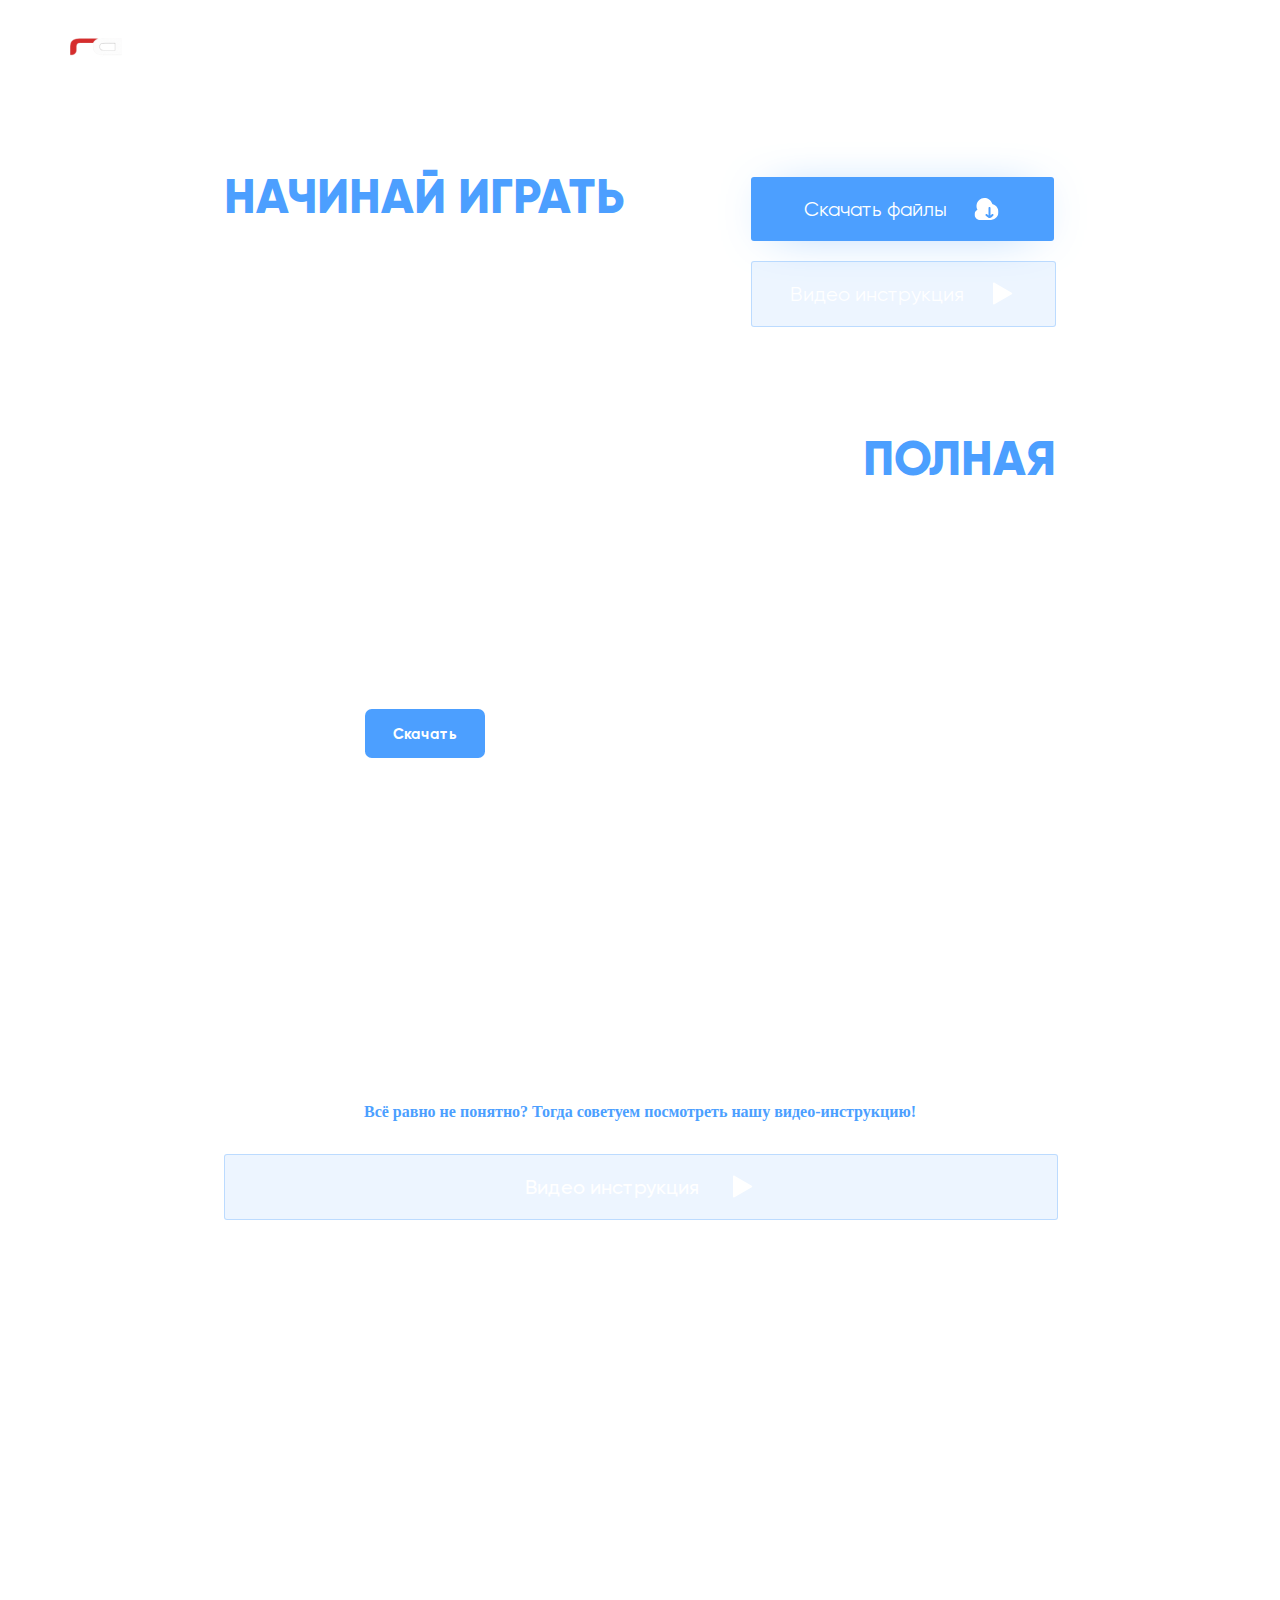
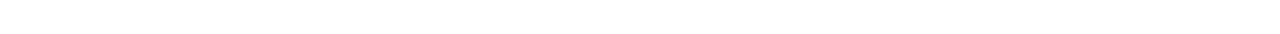
==== commit 06c71750: "Add files via upload" ====
--- a/howtostart.html
+++ b/howtostart.html
@@ -12,13 +12,13 @@
 <body>
     <div class="header">
         <div class="header__content">
-            <a class="logo--header" href="/">
+            <a class="logo--header" href="https://treepsidewhite.github.io/redace-rp/">
                 <img src="img/hs.png">
             </a>
             <div class="nav">
                 <ul>
-                    <li><a class="nav-link" href="/">Главная</a></li>
-                    <li><a class="nav-link" href="https://vk.com/heving.studio">Форум</a></li>
+                    <li><a class="nav-link" href="https://treepsidewhite.github.io/redace-rp/">Главная</a></li>
+                    <li><a class="nav-link" href="https://redace-rp.forumgo.net/">Форум</a></li>
                     <li><a class="nav-link active" href="howtostart">Начать играть</a></li>
                 </ul>
             </div>
@@ -34,7 +34,7 @@
                         <p>Загрузите и установите лаунчер, после чего загрузите все нужные файлы и укажите ник, затем войдите на сервер и зарегистрируйтесь</p>
                     </div>
                     <div class="btns">
-                        <a class="btn-fill" href="https://mega.nz/file/3qZ2GBBK#aEPrlbxE-dxtOmDJEkq-qwcMzTzbRo87Jn2hB1p1kPQ">Скачать файлы<img src="img/download.svg"></a>
+                        <a class="btn-fill" href="https://mega.nz/file/TioSQJgT#71wP_K9rb1QqHiqek_bzu9-ZWwdwQxeBvgwRsgRzX8I">Скачать файлы<img src="img/download.svg"></a>
                         <a class="btn-trans" href="https://www.youtube.com/@cdywht">Видео инструкция<img src="img/play.svg"></a>
                     </div>
                </div>
@@ -77,7 +77,7 @@
                     <ul>
                     <li><a href="./terms.html">Пользовательское соглашение</a></li>
                         <li><a href="./policy.html">Политика конфиденциальности</a></li>
-                        <li><a href="https://discord.gg/FdBRVKJmT2">Поддержка</a></li> 
+                        <li><a href="https://discord.gg/z7K7kAwmcV">Поддержка</a></li> 
                     </ul>
                 </div>
             </div>
